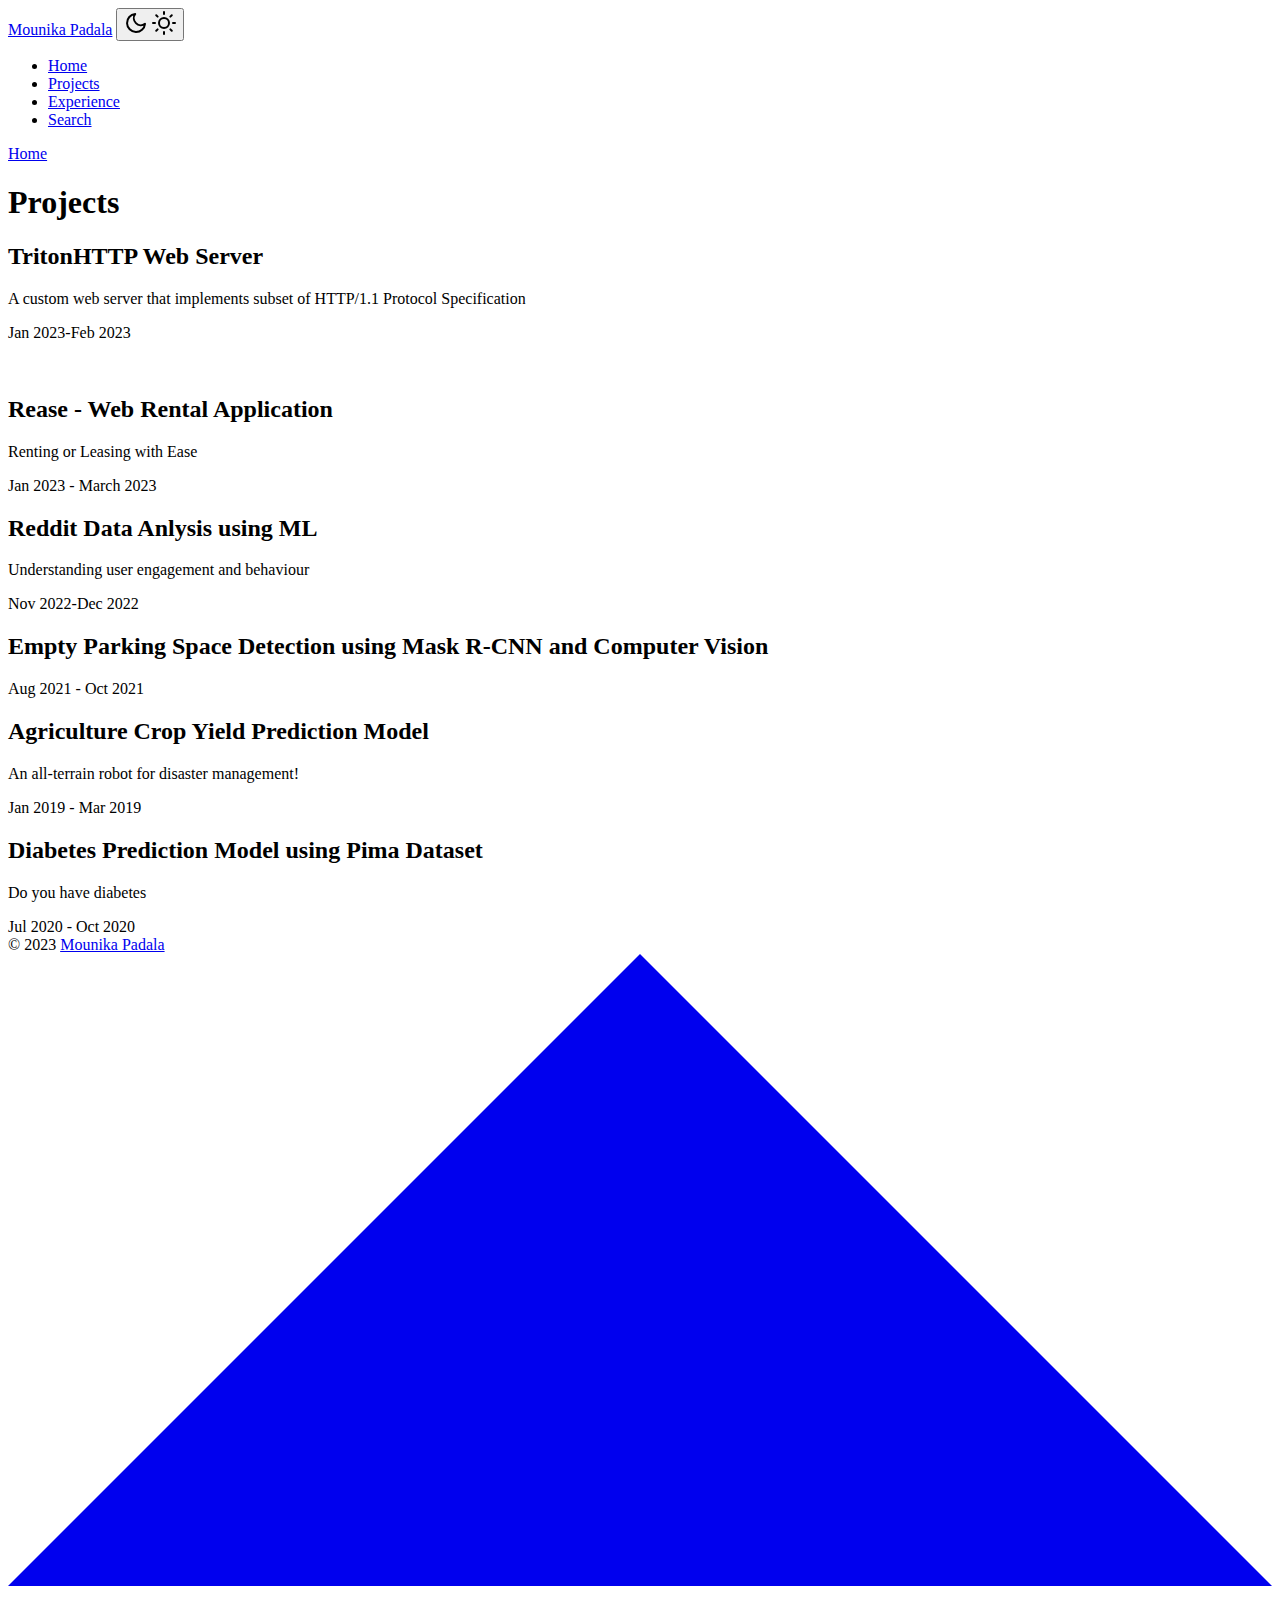
==== public/projects/index.html @ e6c61d98 "sample" ====
<!DOCTYPE html>
<html lang="en" dir="auto">

<head><meta charset="utf-8">
<meta http-equiv="X-UA-Compatible" content="IE=edge">
<meta name="viewport" content="width=device-width, initial-scale=1, shrink-to-fit=no">
<meta name="robots" content="index, follow">
<title>Projects | Mounika Padala</title>
<meta name="keywords" content="">
<meta name="description" content="Projects - Mounika Padala">
<meta name="author" content="">
<link rel="canonical" href="https://arkalim.org/projects/">
<link crossorigin="anonymous" href="/assets/css/stylesheet.d2342ddda82bad40d09b587c5f9cdc62d946b0c8385f74443ee2811c978a119e.css" integrity="sha256-0jQt3agrrUDQm1h8X5zcYtlGsMg4X3REPuKBHJeKEZ4=" rel="preload stylesheet" as="style">
<link rel="icon" href="https://arkalim.org/favicon.ico">
<link rel="icon" type="image/png" sizes="16x16" href="https://arkalim.org/favicon-16x16.png">
<link rel="icon" type="image/png" sizes="32x32" href="https://arkalim.org/favicon-32x32.png">
<link rel="apple-touch-icon" href="https://arkalim.org/apple-touch-icon.png">
<link rel="mask-icon" href="https://arkalim.org/safari-pinned-tab.svg">
<meta name="theme-color" content="#2e2e33">
<meta name="msapplication-TileColor" content="#2e2e33">
<link rel="alternate" type="application/rss+xml" href="https://arkalim.org/projects/index.xml">
<noscript>
    <style>
        #theme-toggle,
        .top-link {
            display: none;
        }

    </style>
    <style>
        @media (prefers-color-scheme: dark) {
            :root {
                --theme: rgb(29, 30, 32);
                --entry: rgb(46, 46, 51);
                --primary: rgb(218, 218, 219);
                --secondary: rgb(155, 156, 157);
                --tertiary: rgb(65, 66, 68);
                --content: rgb(196, 196, 197);
                --hljs-bg: rgb(46, 46, 51);
                --code-bg: rgb(55, 56, 62);
                --border: rgb(51, 51, 51);
            }

            .list {
                background: var(--theme);
            }

            .list:not(.dark)::-webkit-scrollbar-track {
                background: 0 0;
            }

            .list:not(.dark)::-webkit-scrollbar-thumb {
                border-color: var(--theme);
            }
        }

    </style>
</noscript><meta property="og:title" content="Projects" />
<meta property="og:description" content="" />
<meta property="og:type" content="website" />
<meta property="og:url" content="https://arkalim.org/projects/" />

<meta name="twitter:card" content="summary"/>
<meta name="twitter:title" content="Projects"/>
<meta name="twitter:description" content=""/>


<script type="application/ld+json">
{
  "@context": "https://schema.org",
  "@type": "BreadcrumbList",
  "itemListElement": [, 
    {
      "@type": "ListItem",
      "position":  2 ,
      "name": "Projects",
      "item": "https://arkalim.org/projects/"
    }
  ]
}
</script>
</head>

<body class="list" id="top">
<script>
    if (localStorage.getItem("pref-theme") === "dark") {
        document.body.classList.add('dark');
    } else if (localStorage.getItem("pref-theme") === "light") {
        document.body.classList.remove('dark')
    } else if (window.matchMedia('(prefers-color-scheme: dark)').matches) {
        document.body.classList.add('dark');
    }

</script>

<header class="header sticky-header">
    <nav class="nav">
        <div class="logo">
            <a href="https://arkalim.org" accesskey="h" title="Mounika Padala (Alt + H)">Mounika Padala</a>
            <span class="logo-switches">
                <button id="theme-toggle" accesskey="t" title="(Alt + T)">
                    <svg id="moon" xmlns="http://www.w3.org/2000/svg" width="24" height="24" viewBox="0 0 24 24"
                        fill="none" stroke="currentColor" stroke-width="2" stroke-linecap="round"
                        stroke-linejoin="round">
                        <path d="M21 12.79A9 9 0 1 1 11.21 3 7 7 0 0 0 21 12.79z"></path>
                    </svg>
                    <svg id="sun" xmlns="http://www.w3.org/2000/svg" width="24" height="24" viewBox="0 0 24 24"
                        fill="none" stroke="currentColor" stroke-width="2" stroke-linecap="round"
                        stroke-linejoin="round">
                        <circle cx="12" cy="12" r="5"></circle>
                        <line x1="12" y1="1" x2="12" y2="3"></line>
                        <line x1="12" y1="21" x2="12" y2="23"></line>
                        <line x1="4.22" y1="4.22" x2="5.64" y2="5.64"></line>
                        <line x1="18.36" y1="18.36" x2="19.78" y2="19.78"></line>
                        <line x1="1" y1="12" x2="3" y2="12"></line>
                        <line x1="21" y1="12" x2="23" y2="12"></line>
                        <line x1="4.22" y1="19.78" x2="5.64" y2="18.36"></line>
                        <line x1="18.36" y1="5.64" x2="19.78" y2="4.22"></line>
                    </svg>
                </button>
            </span>
        </div>
        <ul id="menu">
            <li>
                <a href="https://arkalim.org/" title="Home">
                    <span>Home</span>
                </a>
            </li>
            <li>
                <a href="https://arkalim.org/projects" title="Projects">
                    <span class="active">Projects</span>
                </a>
            </li>
            <li>
                <a href="https://arkalim.org/experience" title="Experience">
                    <span>Experience</span>
                </a>
            </li>
            <li>
                <a href="https://arkalim.org/search" title="Search (Alt &#43; /)" accesskey=/>
                    <span>Search</span>
                </a>
            </li>
        </ul>
    </nav>
</header>
<main class="main"> 
<header class="page-header"><div class="breadcrumbs"><a href="https://arkalim.org">Home</a></div>
  <h1>
    Projects
  </h1>
</header>

<article class="post-entry"> 
  <header class="entry-header">
    <h2>TritonHTTP Web Server
    </h2>
  </header>
  
  <div class="entry-content">
    <p>A custom web server that implements subset of HTTP/1.1 Protocol Specification</p>
  </div>
  <footer class="entry-footer">


Jan 2023-Feb 2023</footer>
  <a class="entry-link" aria-label="post link to TritonHTTP Web Server" href="https://arkalim.org/projects/tritionhttp/"></a>
</article>

<article class="post-entry"> 
<figure class="entry-cover"><img loading="lazy" src="https://arkalim.org/../static/home/me.jpg" alt="">
</figure>
  <header class="entry-header">
    <h2>Rease - Web Rental Application
    </h2>
  </header>
  
  <div class="entry-content">
    <p>Renting or Leasing with Ease</p>
  </div>
  <footer class="entry-footer">


Jan 2023 - March 2023</footer>
  <a class="entry-link" aria-label="post link to Rease - Web Rental Application" href="https://arkalim.org/projects/rease/"></a>
</article>

<article class="post-entry"> 
  <header class="entry-header">
    <h2>Reddit Data Anlysis using ML
    </h2>
  </header>
  
  <div class="entry-content">
    <p>Understanding user engagement and behaviour</p>
  </div>
  <footer class="entry-footer">


Nov 2022-Dec 2022</footer>
  <a class="entry-link" aria-label="post link to Reddit Data Anlysis using ML" href="https://arkalim.org/projects/reddit/"></a>
</article>

<article class="post-entry"> 
  <header class="entry-header">
    <h2>Empty Parking Space Detection using Mask R-CNN and Computer Vision
    </h2>
  </header>
  
  <div class="entry-content">
    <p></p>
  </div>
  <footer class="entry-footer">


Aug 2021 - Oct 2021</footer>
  <a class="entry-link" aria-label="post link to Empty Parking Space Detection using Mask R-CNN and Computer Vision" href="https://arkalim.org/projects/empty_parking_space/"></a>
</article>

<article class="post-entry"> 
  <header class="entry-header">
    <h2> Agriculture Crop Yield Prediction Model
    </h2>
  </header>
  
  <div class="entry-content">
    <p>An all-terrain robot for disaster management!</p>
  </div>
  <footer class="entry-footer">


Jan 2019 - Mar 2019</footer>
  <a class="entry-link" aria-label="post link to  Agriculture Crop Yield Prediction Model" href="https://arkalim.org/projects/agri/"></a>
</article>

<article class="post-entry"> 
  <header class="entry-header">
    <h2>Diabetes Prediction Model using Pima Dataset
    </h2>
  </header>
  
  <div class="entry-content">
    <p>Do you have diabetes</p>
  </div>
  <footer class="entry-footer">


Jul 2020 - Oct 2020</footer>
  <a class="entry-link" aria-label="post link to Diabetes Prediction Model using Pima Dataset" href="https://arkalim.org/projects/diabetes/"></a>
</article>
    </main>
    
<footer class="footer">
    <span>&copy; 2023 <a href="https://arkalim.org">Mounika Padala</a></span>
</footer>
<a href="#top" aria-label="go to top" title="Go to Top (Alt + G)" class="top-link" id="top-link" accesskey="g">
    <svg xmlns="http://www.w3.org/2000/svg" viewBox="0 0 12 6" fill="currentColor">
        <path d="M12 6H0l6-6z" />
    </svg>
</a>

<script>
    let menu = document.getElementById('menu')
    if (menu) {
        menu.scrollLeft = localStorage.getItem("menu-scroll-position");
        menu.onscroll = function () {
            localStorage.setItem("menu-scroll-position", menu.scrollLeft);
        }
    }

    document.querySelectorAll('a[href^="#"]').forEach(anchor => {
        anchor.addEventListener("click", function (e) {
            e.preventDefault();
            var id = this.getAttribute("href").substr(1);
            if (!window.matchMedia('(prefers-reduced-motion: reduce)').matches) {
                document.querySelector(`[id='${decodeURIComponent(id)}']`).scrollIntoView({
                    behavior: "smooth"
                });
            } else {
                document.querySelector(`[id='${decodeURIComponent(id)}']`).scrollIntoView();
            }
            if (id === "top") {
                history.replaceState(null, null, " ");
            } else {
                history.pushState(null, null, `#${id}`);
            }
        });
    });

</script>
<script>
    var mybutton = document.getElementById("top-link");
    window.onscroll = function () {
        if (document.body.scrollTop > 800 || document.documentElement.scrollTop > 800) {
            mybutton.style.visibility = "visible";
            mybutton.style.opacity = "1";
        } else {
            mybutton.style.visibility = "hidden";
            mybutton.style.opacity = "0";
        }
    };

</script>
<script>
    document.getElementById("theme-toggle").addEventListener("click", () => {
        if (document.body.className.includes("dark")) {
            document.body.classList.remove('dark');
            localStorage.setItem("pref-theme", 'light');
        } else {
            document.body.classList.add('dark');
            localStorage.setItem("pref-theme", 'dark');
        }
    })

</script>
</body>

</html>
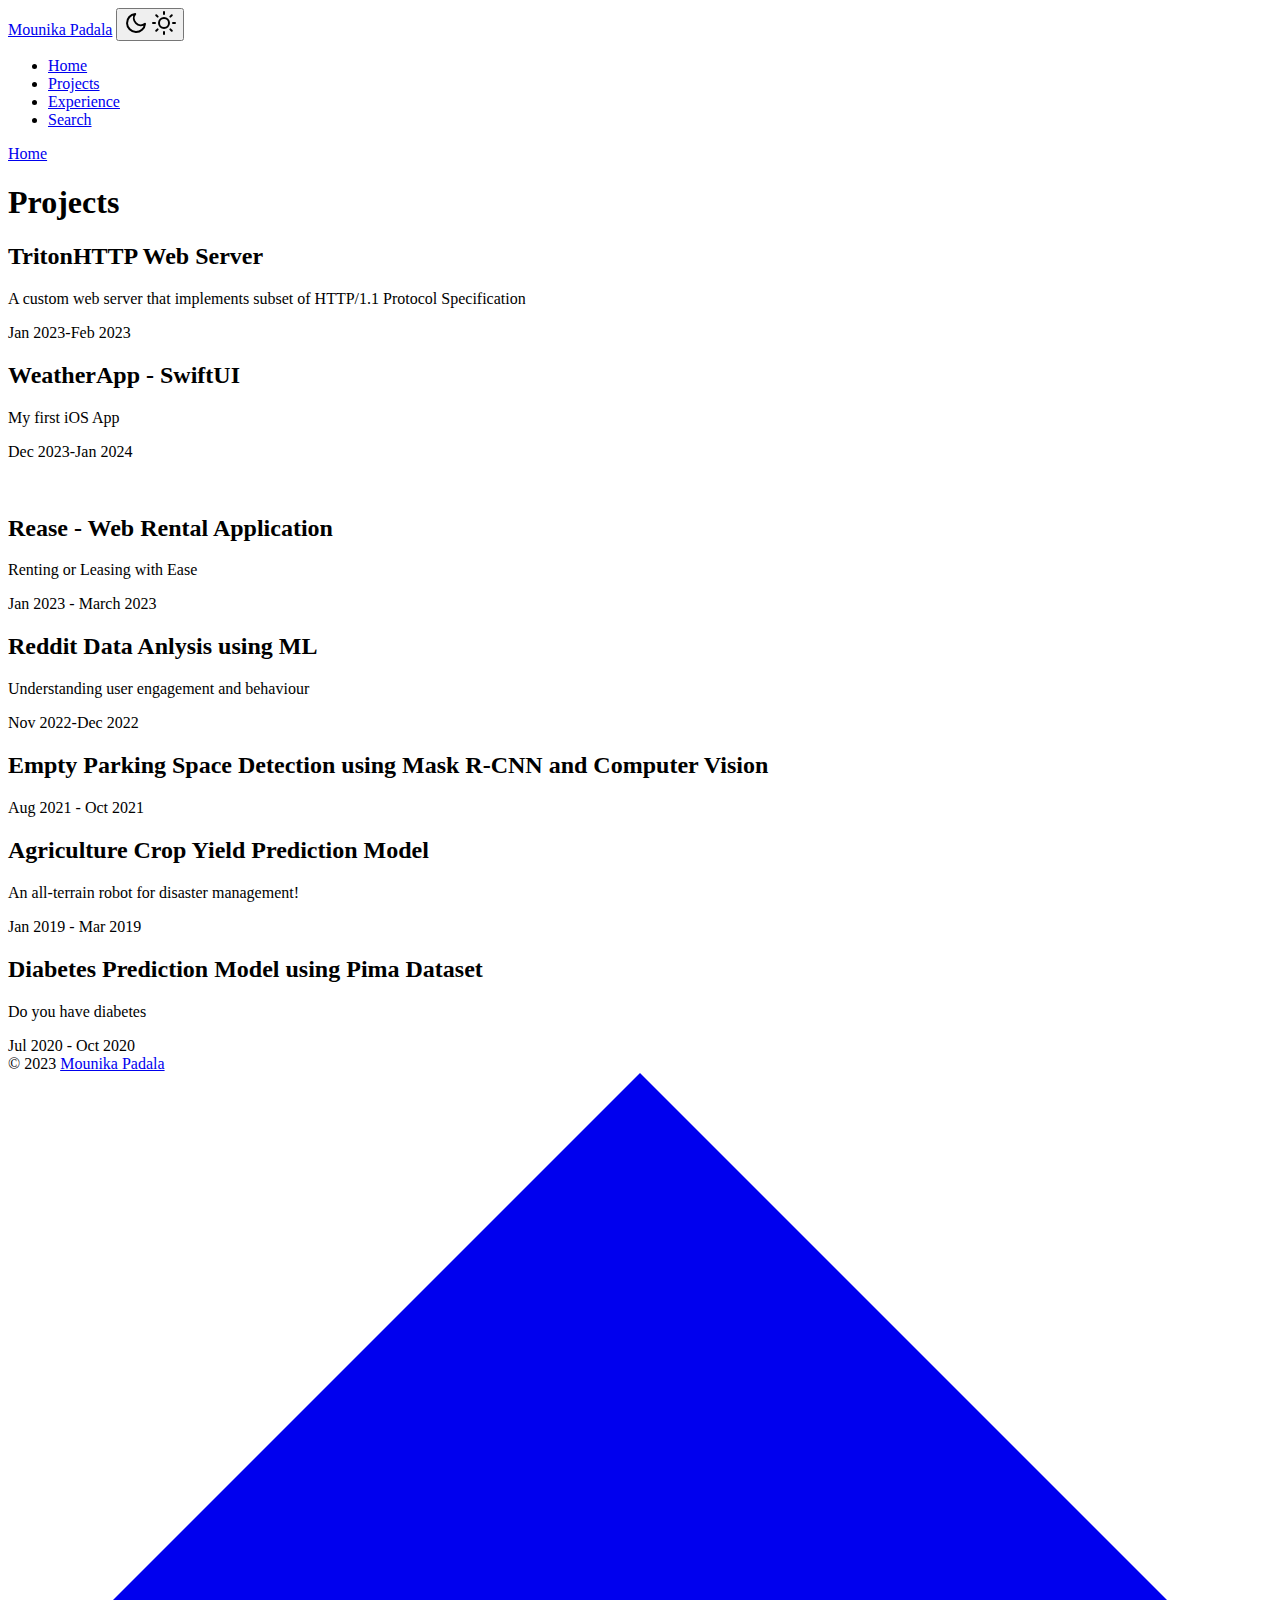
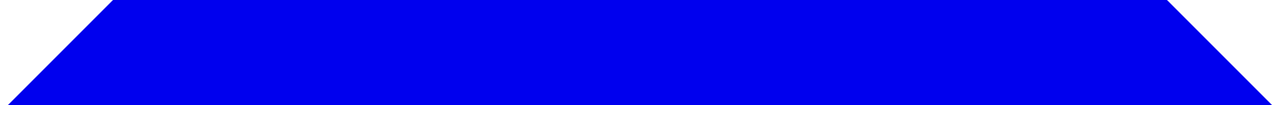
==== commit 3448686d: "updated Jan 2024" ====
--- a/public/projects/index.html
+++ b/public/projects/index.html
@@ -167,6 +167,27 @@
   <a class="entry-link" aria-label="post link to TritonHTTP Web Server" href="https://arkalim.org/projects/tritionhttp/"></a>
 </article>
 
+
+
+
+<article class="post-entry"> 
+  <header class="entry-header">
+    <h2>WeatherApp - SwiftUI
+    </h2>
+  </header>
+  
+  <div class="entry-content">
+    <p>My first iOS App</p>
+  </div>
+  <footer class="entry-footer">
+
+
+Dec 2023-Jan 2024</footer>
+  <a class="entry-link" aria-label="post link to TritonHTTP Web Server" href="https://arkalim.org/projects/"></a>
+</article>
+
+
+
 <article class="post-entry"> 
 <figure class="entry-cover"><img loading="lazy" src="https://arkalim.org/../static/home/me.jpg" alt="">
 </figure>
@@ -247,6 +268,7 @@
 
 Jul 2020 - Oct 2020</footer>
   <a class="entry-link" aria-label="post link to Diabetes Prediction Model using Pima Dataset" href="https://arkalim.org/projects/diabetes/"></a>
+
 </article>
     </main>
     
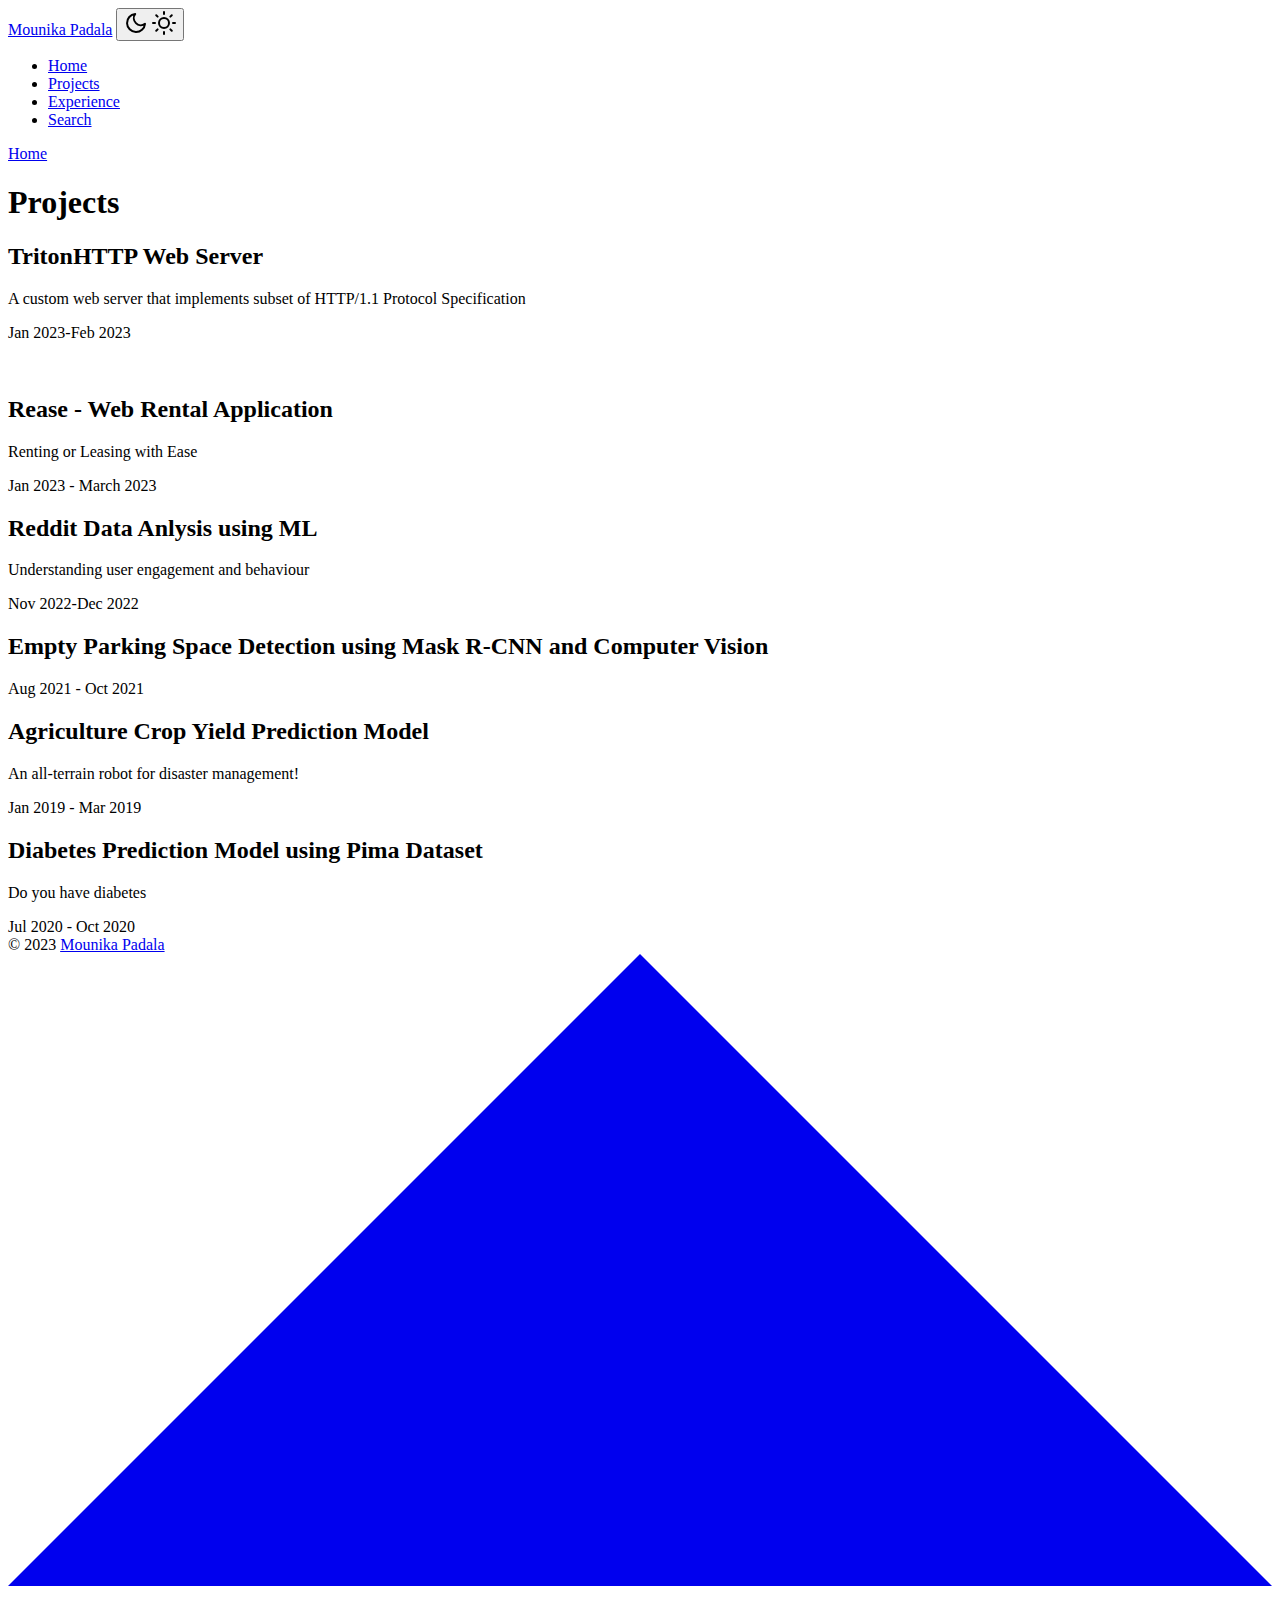
==== commit 048cf895: "updated- Jan 2024" ====
--- a/public/projects/index.html
+++ b/public/projects/index.html
@@ -168,26 +168,6 @@
 </article>
 
 
-
-
-<article class="post-entry"> 
-  <header class="entry-header">
-    <h2>WeatherApp - SwiftUI
-    </h2>
-  </header>
-  
-  <div class="entry-content">
-    <p>My first iOS App</p>
-  </div>
-  <footer class="entry-footer">
-
-
-Dec 2023-Jan 2024</footer>
-  <a class="entry-link" aria-label="post link to TritonHTTP Web Server" href="https://arkalim.org/projects/"></a>
-</article>
-
-
-
 <article class="post-entry"> 
 <figure class="entry-cover"><img loading="lazy" src="https://arkalim.org/../static/home/me.jpg" alt="">
 </figure>
@@ -253,6 +233,7 @@
 Jan 2019 - Mar 2019</footer>
   <a class="entry-link" aria-label="post link to  Agriculture Crop Yield Prediction Model" href="https://arkalim.org/projects/agri/"></a>
 </article>
+
 
 <article class="post-entry"> 
   <header class="entry-header">
